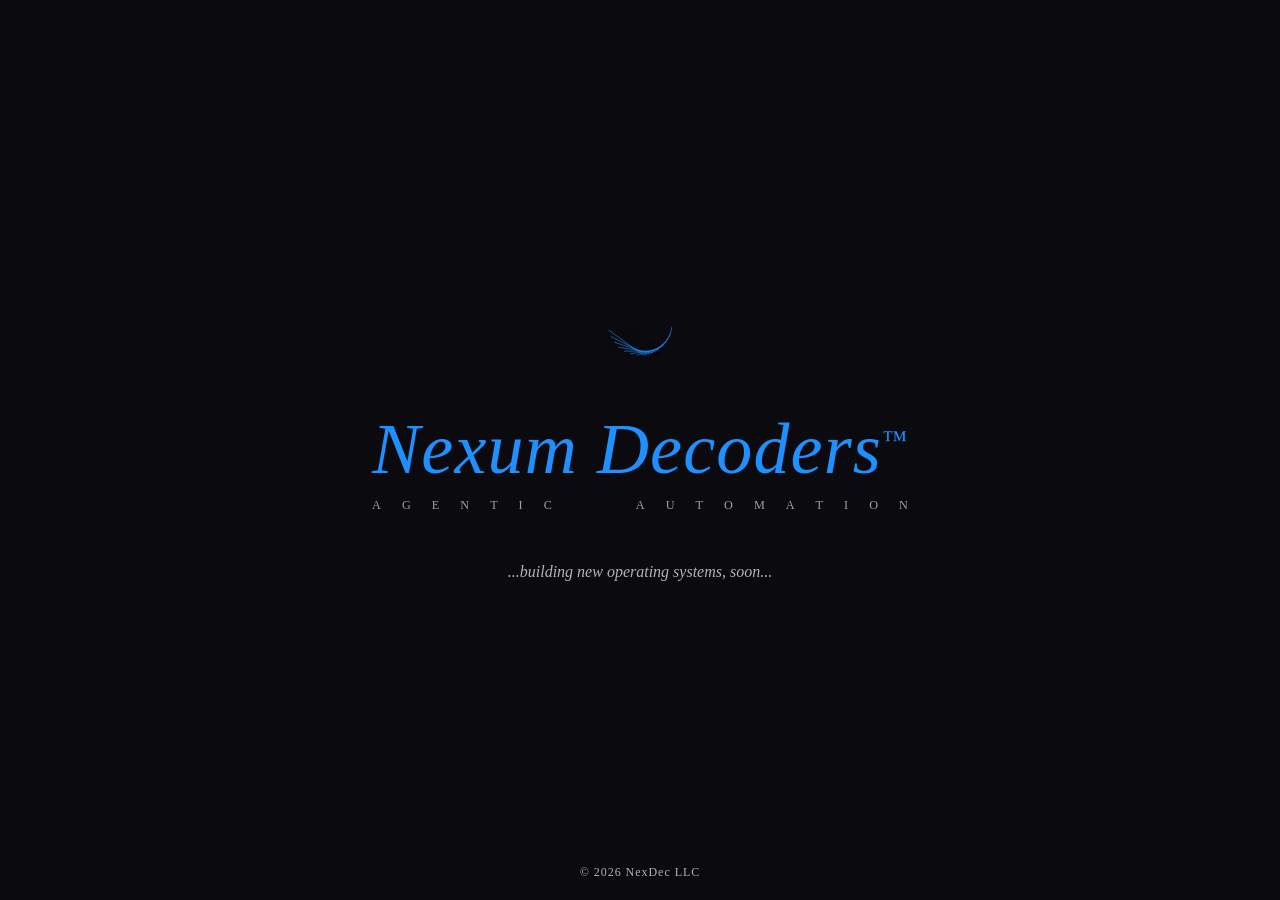
==== index.html @ 735c4652 "change subtitle gray value" ====
<!DOCTYPE html>
<html lang="en">
<head>
  <meta charset="UTF-8">
  <meta name="viewport" content="width=device-width, initial-scale=1.0">
  <title>Nexum Decoders</title>
  <style>
    * { margin: 0; padding: 0; box-sizing: border-box; }

    .animation { margin-bottom: 37.5px; }

    body {
      background-color: #0a0a0f;
      height: 100vh;
      display: flex;
      flex-direction: column;
      align-items: center;
      justify-content: center;
    }

    .page-center {
      display: flex;
      flex-direction: column;
      align-items: center;
    }

    .brand {
      display: flex;
      flex-direction: column;
      align-items: center;
    }

    /* Single scaling knob: both h1 and subtitle are em-relative to this */
    .brand-text {
      display: inline-flex;
      flex-direction: column;
      align-items: stretch;
      font-size: clamp(var(--brand-size-min), 6vw, var(--brand-size-max));
      visibility: hidden;
    }

    h1 {
      color: var(--title-color, #87ceeb);
      font-family: 'Georgia', serif;
      font-size: 1em;
      font-weight: 300;
      font-style: italic;
      letter-spacing: 0.12em;
    }

    .subtitle {
      --letter-gap: 0em;
      color: var(--subtitle-color, #808080);
      font-family: 'Georgia', serif;
      /* 0.85rem / 5rem = 0.17 — keeps same visual ratio as the design */
      font-size: 0.17em;
      font-weight: 300;
      margin-top: 0.6em;
      display: flex;
      gap: var(--letter-gap);
    }

    .subtitle .word-gap { width: calc(var(--letter-gap) * 2); }

    h1 .tm {
      font-size: 0.35em;
      vertical-align: super;
      font-style: italic;
    }

    .tagline {
      color: #b3b3b3;
      font-family: 'Georgia', serif;
      font-size: 16px;
      font-style: italic;
      font-weight: 300;
      margin-top: 50px;
      text-align: center;
    }

    footer {
      position: fixed;
      bottom: 20px;
      color: #b3b3b3;
      font-family: 'Georgia', serif;
      font-size: 12px;
      font-weight: 300;
      letter-spacing: 0.08em;
    }

  </style>
</head>
<body>

  <script>
    // ─── CONFIGURATION ──────────────────────────────────────────
    const CONFIG = {
      titleColor:    '#1E90FF',
      subtitleColor: '#A0A0A0',
      animColorLeft:  '#1E90FF',
      animColorRight: '#1E90FF',
      brandSizeMin:  '2.5rem',   // smallest the brand text will shrink to
      brandSizeMax:  '4.5rem',   // largest it will grow to
    };
    // ────────────────────────────────────────────────────────────

    const R = document.documentElement.style;
    R.setProperty('--title-color',    CONFIG.titleColor);
    R.setProperty('--subtitle-color', CONFIG.subtitleColor);
    R.setProperty('--anim-color-left',  CONFIG.animColorLeft);
    R.setProperty('--anim-color-right', CONFIG.animColorRight);
    R.setProperty('--brand-size-min',   CONFIG.brandSizeMin);
    R.setProperty('--brand-size-max',   CONFIG.brandSizeMax);
  </script>

  <!-- swap animation by changing this src -->
  <script src="animations/cardioit_03.js?v=2"></script>
  <script>document.head.insertAdjacentHTML('beforeend', window.ANIM_CSS);</script>
  <div class="page-center">
  <div class="animation anim-v2"></div>
  <script>document.querySelector('.animation').innerHTML = window.ANIM_SVG;</script>

  <div class="brand">
    <div class="brand-text">
      <h1>Nexum Decoders<span class="tm">&#8482;</span></h1>
      <p class="subtitle"><span>A</span><span>G</span><span>E</span><span>N</span><span>T</span><span>I</span><span>C</span><span class="word-gap"></span><span>A</span><span>U</span><span>T</span><span>O</span><span>M</span><span>A</span><span>T</span><span>I</span><span>O</span><span>N</span></p>
    </div>
    <p class="tagline">...building new operating systems, soon...</p>
  </div>
  </div>

  <footer>© 2026 NexDec LLC</footer>

  <script>
    // Runs once after fonts load. Sets letter-spacing and gap in `em` so they
    // scale proportionally with .brand-text font-size at all viewport widths.
    function alignText() {
      const h1  = document.querySelector('h1');
      const sub = document.querySelector('.subtitle');

      h1.style.letterSpacing = '0';
      sub.style.setProperty('--letter-gap', '0em');
      sub.style.alignSelf = 'flex-start';

      const h1BaseWidth = h1.getBoundingClientRect().width;
      const subNatWidth = sub.getBoundingClientRect().width;
      sub.style.alignSelf = '';

      const h1FontPx  = parseFloat(getComputedStyle(h1).fontSize);
      const subFontPx = parseFloat(getComputedStyle(sub).fontSize);
      const units     = sub.querySelectorAll('span').length + 1;
      const gapPx     = Math.ceil((h1BaseWidth - subNatWidth) / units);
      const targetWidth = subNatWidth + gapPx * units;
      const h1Chars   = h1.textContent.trim().length;
      const lsPx      = (targetWidth - h1BaseWidth) / h1Chars;

      // Store as em so they scale with the parent font-size on resize
      h1.style.letterSpacing = (lsPx / h1FontPx) + 'em';
      sub.style.setProperty('--letter-gap', (gapPx / subFontPx) + 'em');

      // Correction pass for Safari trailing letter-spacing measurement
      const diff = sub.getBoundingClientRect().width - h1.getBoundingClientRect().width;
      if (Math.abs(diff) > 0.5) {
        const currentLsEm = parseFloat(getComputedStyle(h1).letterSpacing) / h1FontPx;
        h1.style.letterSpacing = (currentLsEm + diff / h1Chars / h1FontPx) + 'em';
      }

      document.querySelector('.brand-text').style.visibility = 'visible';
      centerH1();
    }

    function centerH1() {
      const pc = document.querySelector('.page-center');
      pc.style.transform = '';
      const h1 = document.querySelector('h1');
      const h1CenterY = h1.getBoundingClientRect().top + h1.getBoundingClientRect().height / 2;
      const offset = window.innerHeight / 2 - h1CenterY;
      pc.style.transform = `translateY(${offset}px)`;
    }

    document.fonts.ready.then(() => requestAnimationFrame(() => requestAnimationFrame(alignText)));

    const ro = new ResizeObserver(() => centerH1());
    ro.observe(document.documentElement);
  </script>

</body>
</html>
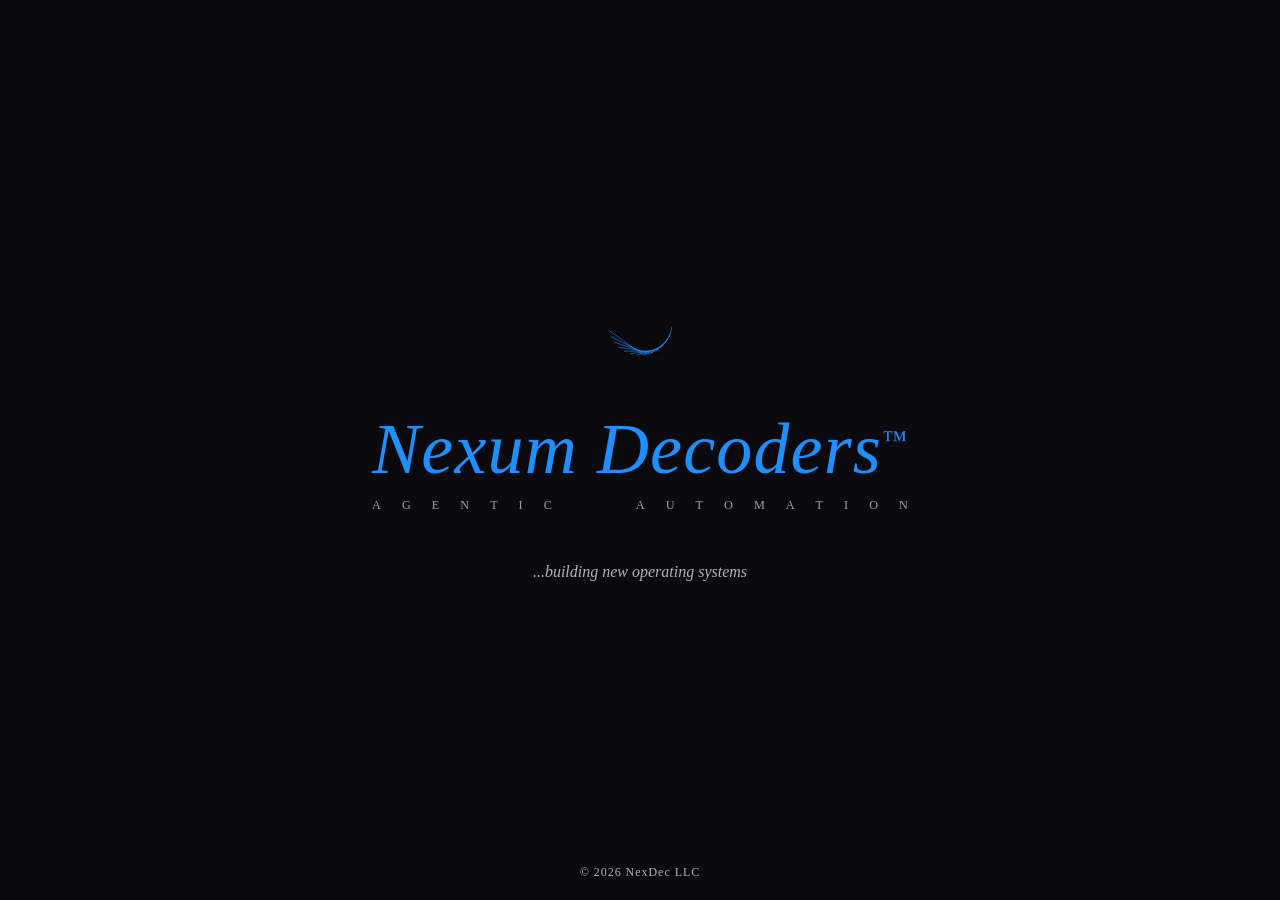
==== commit b6cd840d: "removed soon and fixed orientation issue" ====
--- a/index.html
+++ b/index.html
@@ -11,7 +11,7 @@
 
     body {
       background-color: #0a0a0f;
-      height: 100vh;
+      height: 100dvh;
       display: flex;
       flex-direction: column;
       align-items: center;
@@ -98,7 +98,6 @@
       titleColor:    '#1E90FF',
       subtitleColor: '#A0A0A0',
       animColorLeft:  '#1E90FF',
-      animColorRight: '#1E90FF',
       brandSizeMin:  '2.5rem',   // smallest the brand text will shrink to
       brandSizeMax:  '4.5rem',   // largest it will grow to
     };
@@ -108,8 +107,7 @@
     R.setProperty('--title-color',    CONFIG.titleColor);
     R.setProperty('--subtitle-color', CONFIG.subtitleColor);
     R.setProperty('--anim-color-left',  CONFIG.animColorLeft);
-    R.setProperty('--anim-color-right', CONFIG.animColorRight);
-    R.setProperty('--brand-size-min',   CONFIG.brandSizeMin);
+R.setProperty('--brand-size-min',   CONFIG.brandSizeMin);
     R.setProperty('--brand-size-max',   CONFIG.brandSizeMax);
   </script>
 
@@ -125,7 +123,7 @@
       <h1>Nexum Decoders<span class="tm">&#8482;</span></h1>
       <p class="subtitle"><span>A</span><span>G</span><span>E</span><span>N</span><span>T</span><span>I</span><span>C</span><span class="word-gap"></span><span>A</span><span>U</span><span>T</span><span>O</span><span>M</span><span>A</span><span>T</span><span>I</span><span>O</span><span>N</span></p>
     </div>
-    <p class="tagline">...building new operating systems, soon...</p>
+    <p class="tagline">...building new operating systems</p>
   </div>
   </div>
 
@@ -180,7 +178,11 @@
 
     document.fonts.ready.then(() => requestAnimationFrame(() => requestAnimationFrame(alignText)));
 
-    const ro = new ResizeObserver(() => centerH1());
+    let resizeTimer;
+    const ro = new ResizeObserver(() => {
+      clearTimeout(resizeTimer);
+      resizeTimer = setTimeout(() => requestAnimationFrame(alignText), 50);
+    });
     ro.observe(document.documentElement);
   </script>
 
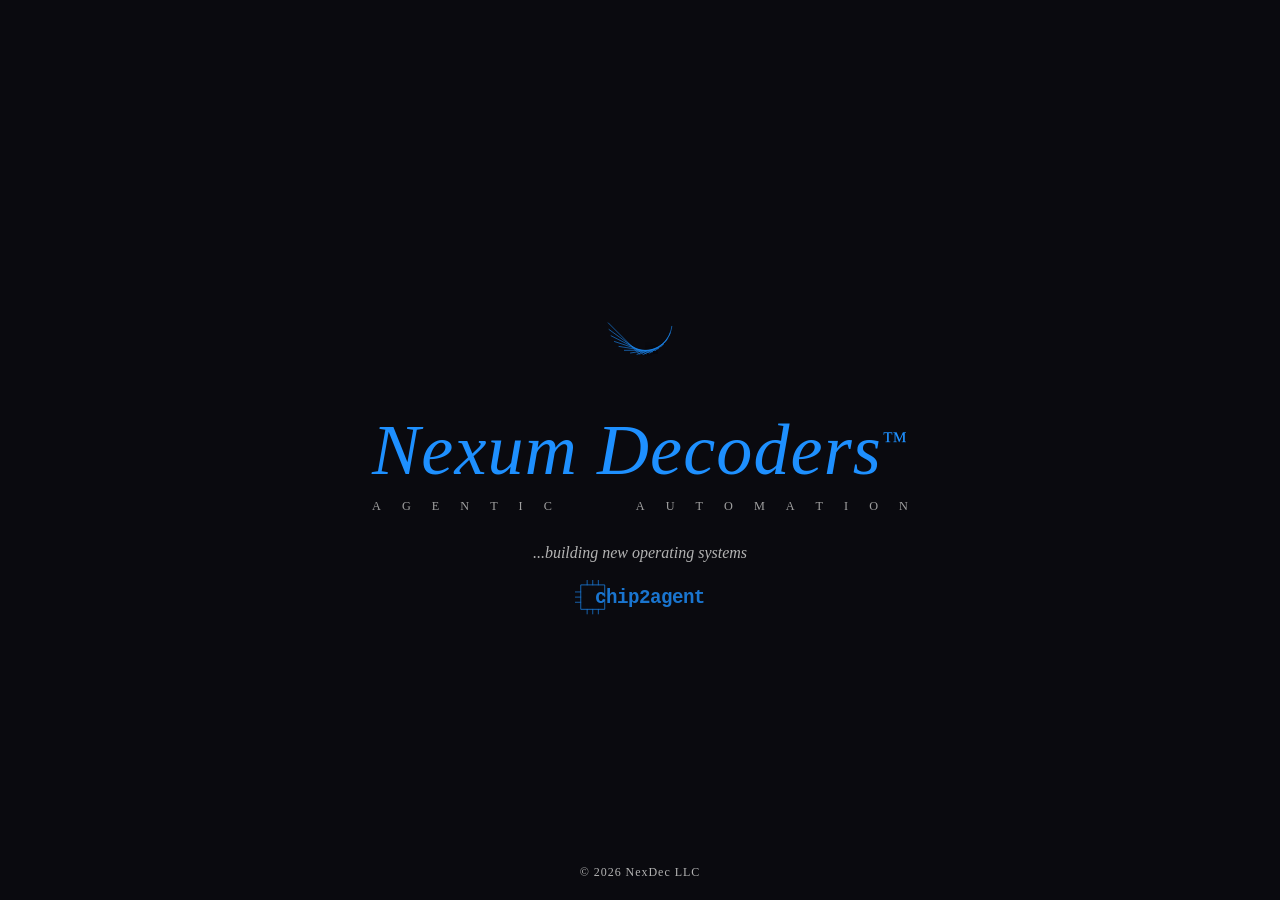
==== commit a550e012: "added chip2agent logo" ====
--- a/index.html
+++ b/index.html
@@ -74,8 +74,16 @@
       font-size: 16px;
       font-style: italic;
       font-weight: 300;
-      margin-top: 50px;
+      margin-top: 30px;
       text-align: center;
+    }
+
+    .chip2agent-logo {
+      display: block;
+      margin: 18px auto 0;
+      width: 130px;
+      filter: none;
+      opacity: 0.8;
     }
 
     footer {
@@ -124,6 +132,7 @@
       <p class="subtitle"><span>A</span><span>G</span><span>E</span><span>N</span><span>T</span><span>I</span><span>C</span><span class="word-gap"></span><span>A</span><span>U</span><span>T</span><span>O</span><span>M</span><span>A</span><span>T</span><span>I</span><span>O</span><span>N</span></p>
     </div>
     <p class="tagline">...building new operating systems</p>
+    <img src="pics/chip2agent-black.svg" alt="chip2agent" class="chip2agent-logo">
   </div>
   </div>
 
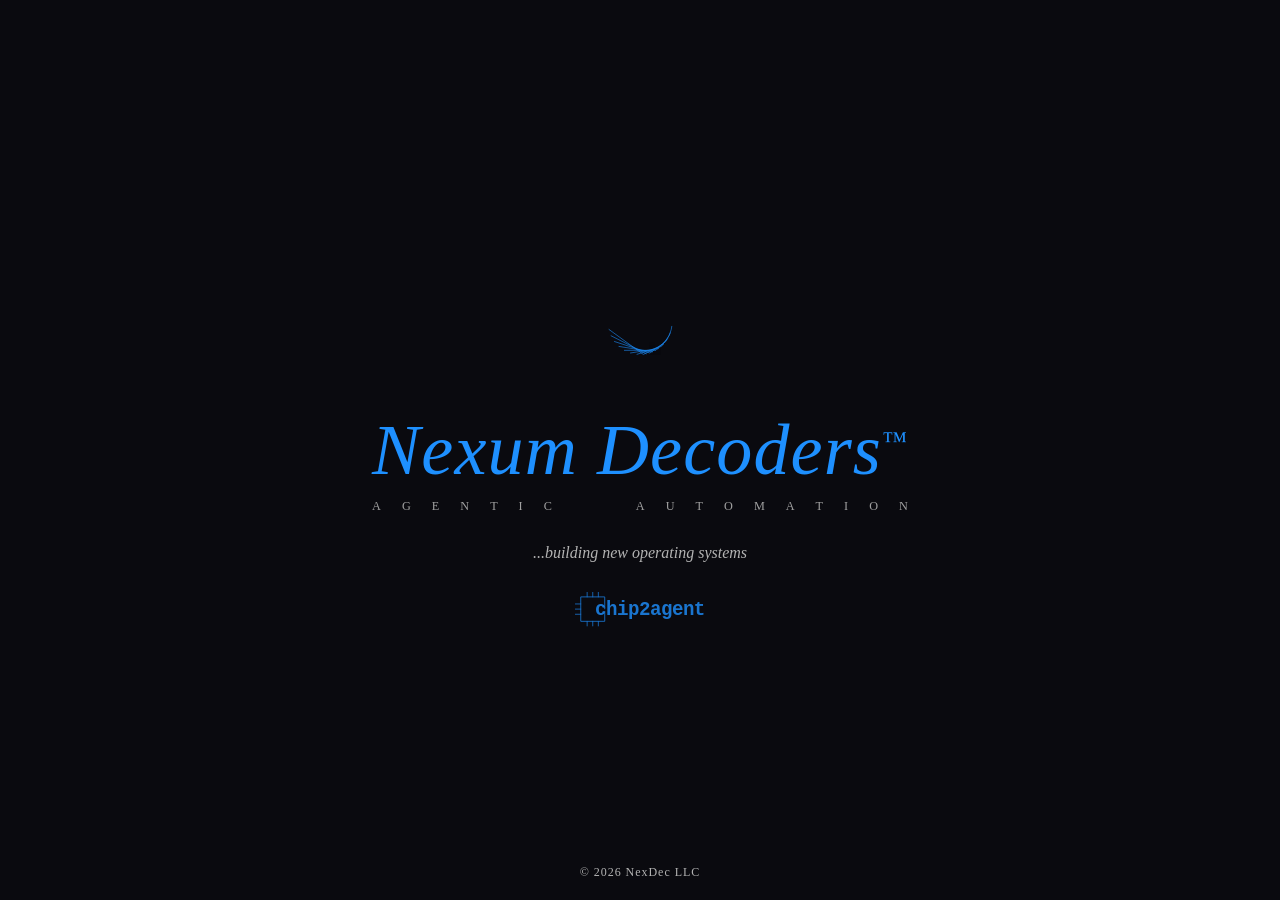
==== commit 7a6ac93e: "changed logo top margin to 30px" ====
--- a/index.html
+++ b/index.html
@@ -84,6 +84,7 @@
       width: 130px;
       filter: none;
       opacity: 0.8;
+      margin-top: 30px;
     }
 
     footer {
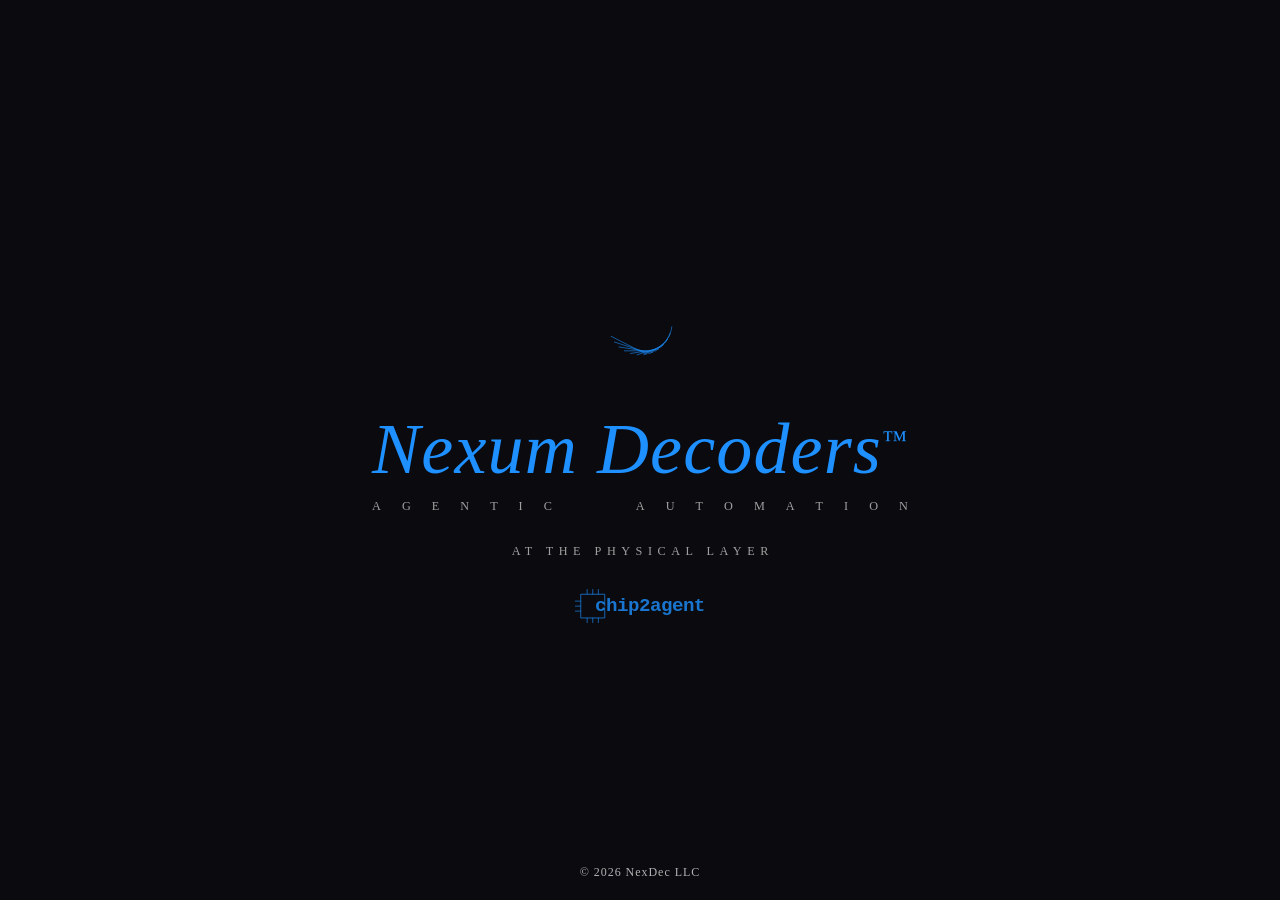
==== commit e5c41f40: "Restyle tagline to match AGENTIC AUTOMATION subtitle Tagline now uses the subtitle's font style: upp" ====
--- a/index.html
+++ b/index.html
@@ -68,12 +68,18 @@
       font-style: italic;
     }
 
+    /* Same font style as the AGENTIC AUTOMATION subtitle */
     .tagline {
-      color: #b3b3b3;
-      font-family: 'Georgia', serif;
-      font-size: 16px;
-      font-style: italic;
-      font-weight: 300;
+      color: var(--subtitle-color, #808080);
+      font-family: 'Georgia', serif;
+      /* same computed size as .subtitle (0.17 of the brand scaling knob) */
+      font-size: calc(clamp(var(--brand-size-min), 6vw, var(--brand-size-max)) * 0.17);
+      font-style: normal;
+      font-weight: 300;
+      text-transform: uppercase;
+      letter-spacing: 0.45em;
+      /* cancel the trailing letter-space so the line stays optically centered */
+      margin-right: -0.45em;
       margin-top: 30px;
       text-align: center;
     }
@@ -132,7 +138,7 @@
       <h1>Nexum Decoders<span class="tm">&#8482;</span></h1>
       <p class="subtitle"><span>A</span><span>G</span><span>E</span><span>N</span><span>T</span><span>I</span><span>C</span><span class="word-gap"></span><span>A</span><span>U</span><span>T</span><span>O</span><span>M</span><span>A</span><span>T</span><span>I</span><span>O</span><span>N</span></p>
     </div>
-    <p class="tagline">...building new operating systems</p>
+    <p class="tagline">at the physical layer</p>
     <img src="pics/chip2agent-black.svg" alt="chip2agent" class="chip2agent-logo">
   </div>
   </div>
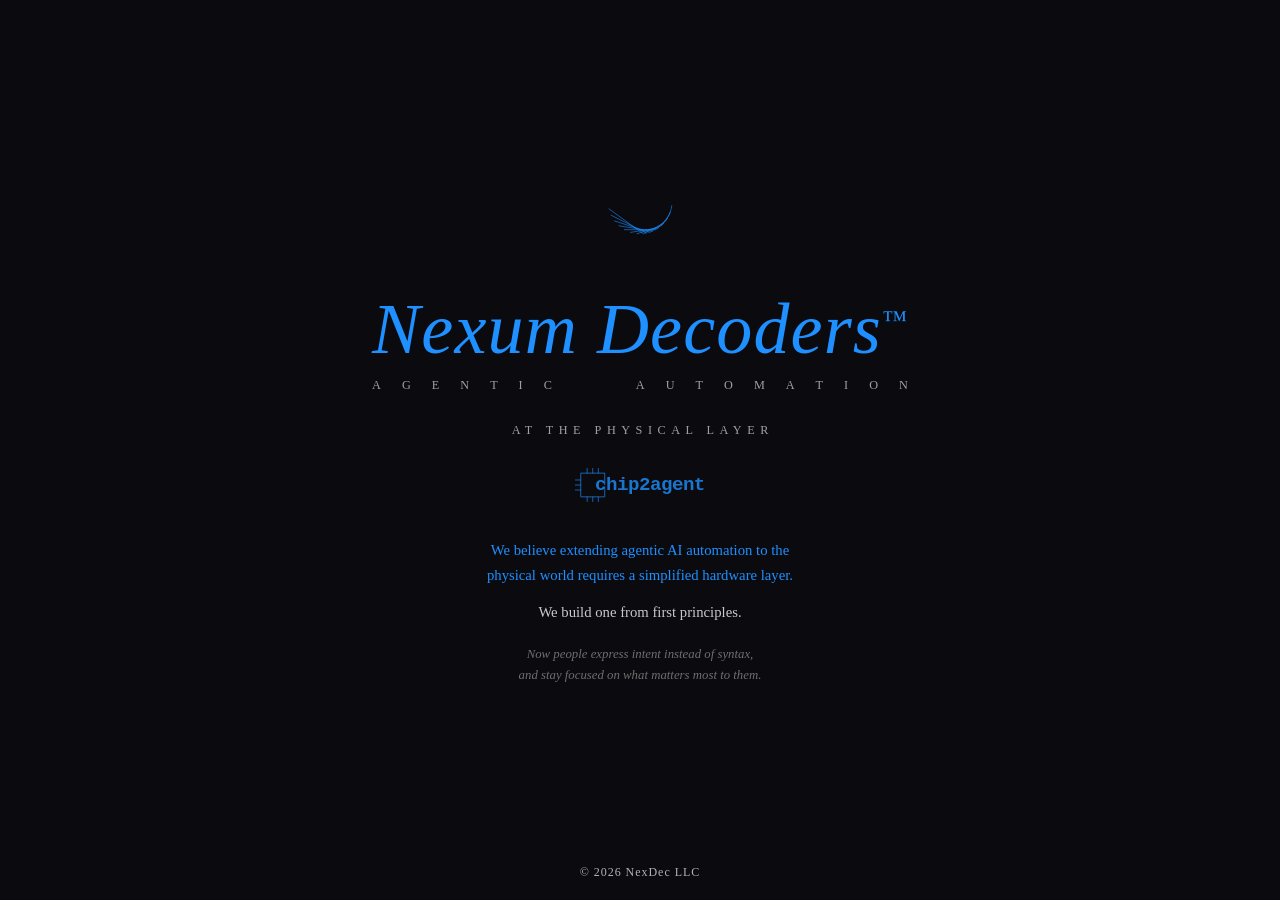
==== commit d9158b70: "Add vision statement below chip2agent logo Georgia 300 to match the lockup, dodger-blue lead line, g" ====
--- a/index.html
+++ b/index.html
@@ -7,21 +7,51 @@
   <style>
     * { margin: 0; padding: 0; box-sizing: border-box; }
 
+    /* Grows on narrow windows so the wordmark keeps real air at the edges;
+       on desktop the 6vw clamp wins anyway and this has no visible effect. */
+    :root {
+      --gutter: clamp(24px, 10vw, 56px);
+
+      /* The single brand scaling knob. The min() caps the size by the width
+         actually available, so the 2.5rem floor can't push the wordmark past
+         the gutters on narrow windows. 8.6 is the wordmark's measured
+         width-to-font-size ratio, plus headroom for the letter-spacing
+         alignText() adds. Anything sized off the wordmark reads this. */
+      --brand-font: min(
+        clamp(var(--brand-size-min), 6vw, var(--brand-size-max)),
+        calc((100vw - var(--gutter) * 2) / 8.6)
+      );
+
+      /* Subtitle and tagline size, as a fraction of the wordmark */
+      --sub-ratio: 0.17;
+    }
+
+    /* On phones the wordmark shrinks to fit, which would drag the spaced caps
+       down to ~6px. Raise the ratio so they stay readable — there is room:
+       the subtitle only outgrows the wordmark's width above ~28px. */
+    @media (max-width: 600px) {
+      :root { --sub-ratio: 0.26; }
+    }
+
     .animation { margin-bottom: 37.5px; }
 
     body {
       background-color: #0a0a0f;
-      height: 100dvh;
+      min-height: 100vh;   /* fallback — dvh is dropped by older engines */
+      min-height: 100dvh;  /* preferred: excludes mobile browser chrome */
       display: flex;
       flex-direction: column;
       align-items: center;
       justify-content: center;
+      /* reserve the fixed footer's band so centring reads as even */
+      padding-bottom: 56px;
     }
 
     .page-center {
       display: flex;
       flex-direction: column;
       align-items: center;
+      padding-inline: var(--gutter);
     }
 
     .brand {
@@ -35,7 +65,7 @@
       display: inline-flex;
       flex-direction: column;
       align-items: stretch;
-      font-size: clamp(var(--brand-size-min), 6vw, var(--brand-size-max));
+      font-size: var(--brand-font);
       visibility: hidden;
     }
 
@@ -52,8 +82,7 @@
       --letter-gap: 0em;
       color: var(--subtitle-color, #808080);
       font-family: 'Georgia', serif;
-      /* 0.85rem / 5rem = 0.17 — keeps same visual ratio as the design */
-      font-size: 0.17em;
+      font-size: calc(1em * var(--sub-ratio));
       font-weight: 300;
       margin-top: 0.6em;
       display: flex;
@@ -72,8 +101,8 @@
     .tagline {
       color: var(--subtitle-color, #808080);
       font-family: 'Georgia', serif;
-      /* same computed size as .subtitle (0.17 of the brand scaling knob) */
-      font-size: calc(clamp(var(--brand-size-min), 6vw, var(--brand-size-max)) * 0.17);
+      /* same computed size as .subtitle */
+      font-size: calc(var(--brand-font) * var(--sub-ratio));
       font-style: normal;
       font-weight: 300;
       text-transform: uppercase;
@@ -93,6 +122,34 @@
       margin-top: 30px;
     }
 
+    /* Vision statement — hierarchy by size/color only, no bold, no second typeface */
+    .vision {
+      max-width: 44ch;
+      margin: 36px auto 0;
+      font-family: 'Georgia', serif;
+      font-weight: 300;
+      line-height: 1.65;
+      text-align: center;
+      /* keeps lines even and stops orphans like "world requires…" */
+      text-wrap: balance;
+    }
+
+    .vision p {
+      color: #c9c9c9;
+      font-size: clamp(13px, 1.15vw, 15px);
+    }
+
+    .vision p + p { margin-top: 0.9em; }
+
+    .vision .vision-lead { color: var(--title-color, #1E90FF); }
+
+    .vision .vision-note {
+      color: #6f6f6f;
+      font-size: clamp(12px, 1vw, 13.5px);
+      font-style: italic;
+      margin-top: 1.5em;
+    }
+
     footer {
       position: fixed;
       bottom: 20px;
@@ -101,6 +158,18 @@
       font-size: 12px;
       font-weight: 300;
       letter-spacing: 0.08em;
+    }
+
+    /* Short windows — phone landscape especially — can't fit the composition,
+       so the page scrolls. A fixed footer would then ride over the vision
+       text; let it flow at the end instead, and drop the reserved band. */
+    @media (max-height: 560px) {
+      body { padding-bottom: 0; }
+
+      footer {
+        position: static;
+        margin: 40px 0 20px;
+      }
     }
 
   </style>
@@ -141,6 +210,12 @@
     <p class="tagline">at the physical layer</p>
     <img src="pics/chip2agent-black.svg" alt="chip2agent" class="chip2agent-logo">
   </div>
+
+  <div class="vision">
+    <p class="vision-lead">We believe extending agentic AI automation to the physical world requires a simplified hardware layer.</p>
+    <p>We build one from first principles.</p>
+    <p class="vision-note">Now people express intent instead of syntax, and stay focused on what matters most to them.</p>
+  </div>
   </div>
 
   <footer>© 2026 NexDec LLC</footer>
@@ -180,17 +255,10 @@
       }
 
       document.querySelector('.brand-text').style.visibility = 'visible';
-      centerH1();
-    }
-
-    function centerH1() {
-      const pc = document.querySelector('.page-center');
-      pc.style.transform = '';
-      const h1 = document.querySelector('h1');
-      const h1CenterY = h1.getBoundingClientRect().top + h1.getBoundingClientRect().height / 2;
-      const offset = window.innerHeight / 2 - h1CenterY;
-      pc.style.transform = `translateY(${offset}px)`;
-    }
+    }
+
+    // Vertical centring is pure CSS (body flex + padding-bottom for the
+    // footer), so no measurement pass is needed here.
 
     document.fonts.ready.then(() => requestAnimationFrame(() => requestAnimationFrame(alignText)));
 
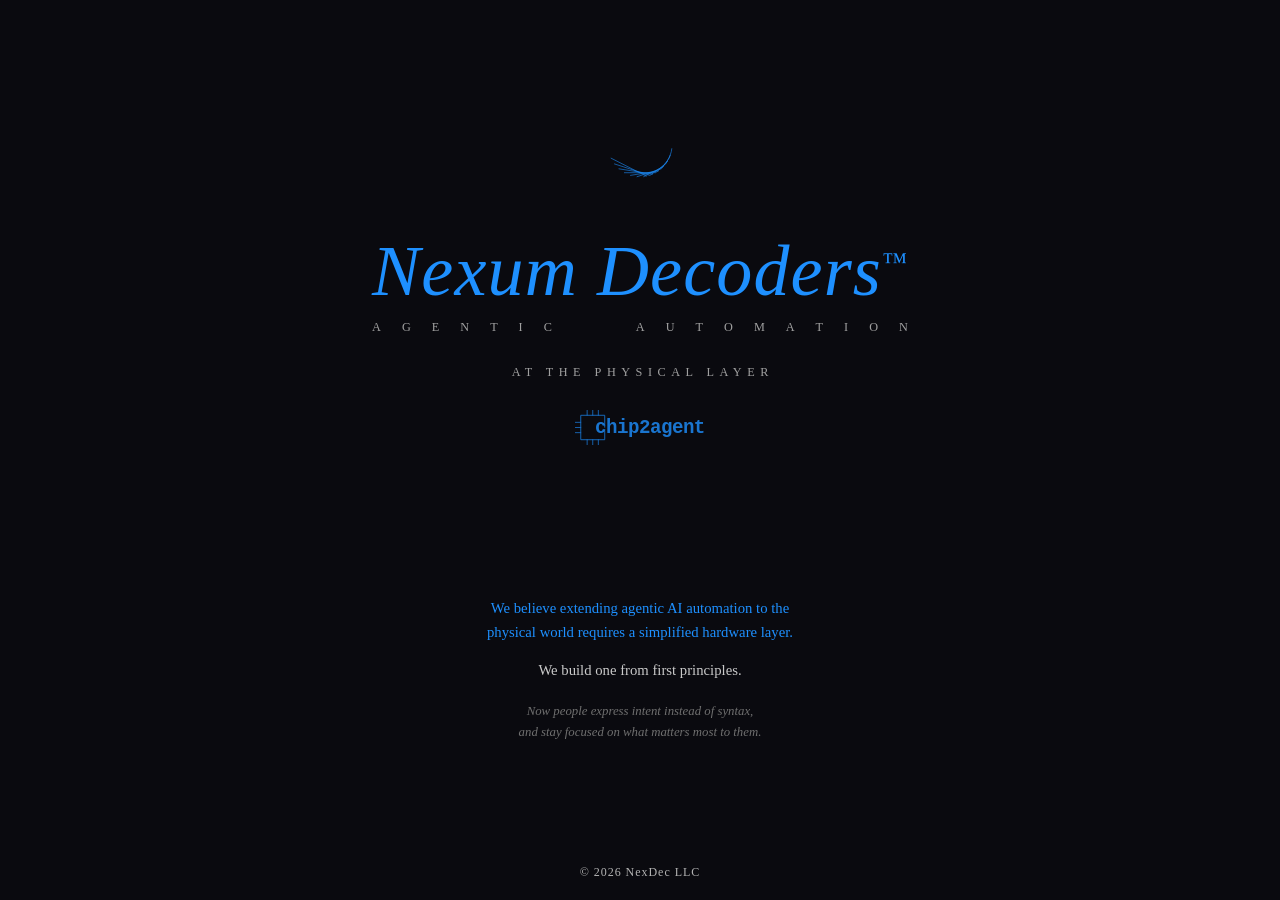
==== commit e34cb023: "Scale the gap above the vision statement with the wordmark Replaces the fixed 36px top margin with c" ====
--- a/index.html
+++ b/index.html
@@ -125,7 +125,10 @@
     /* Vision statement — hierarchy by size/color only, no bold, no second typeface */
     .vision {
       max-width: 44ch;
-      margin: 36px auto 0;
+      /* 2.1x the wordmark size (~100px at desktop width) — scales with the
+         lockup instead of being a fixed gap. (% would resolve against WIDTH
+         here, not height.) */
+      margin: calc(var(--brand-font) * 2.1) auto 0;
       font-family: 'Georgia', serif;
       font-weight: 300;
       line-height: 1.65;
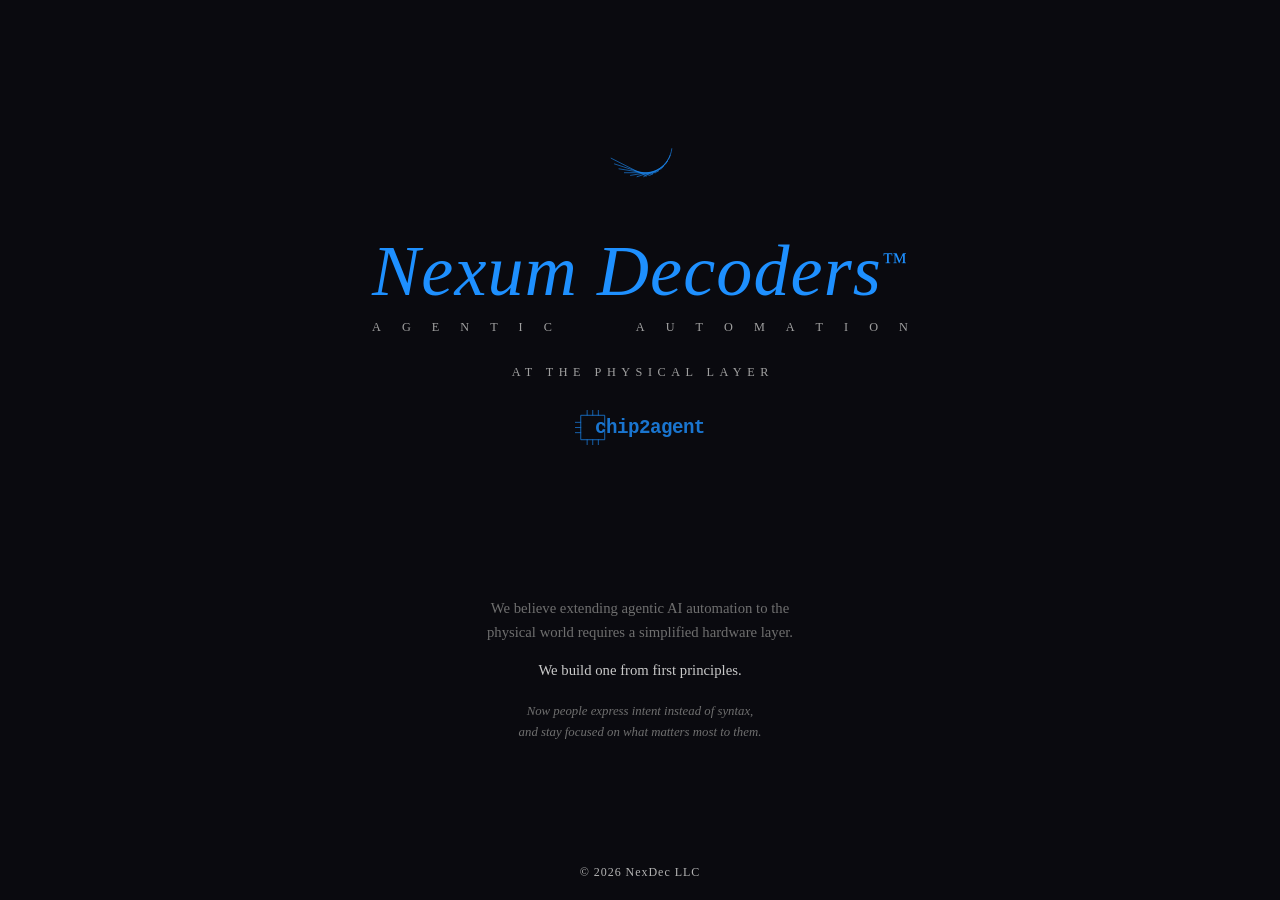
==== commit 36bc471d: "Dim the vision lead line to match the closing line The opening "We believe..." paragraph drops from " ====
--- a/index.html
+++ b/index.html
@@ -144,7 +144,8 @@
 
     .vision p + p { margin-top: 0.9em; }
 
-    .vision .vision-lead { color: var(--title-color, #1E90FF); }
+    /* same gray as the closing line */
+    .vision .vision-lead { color: #6f6f6f; }
 
     .vision .vision-note {
       color: #6f6f6f;
